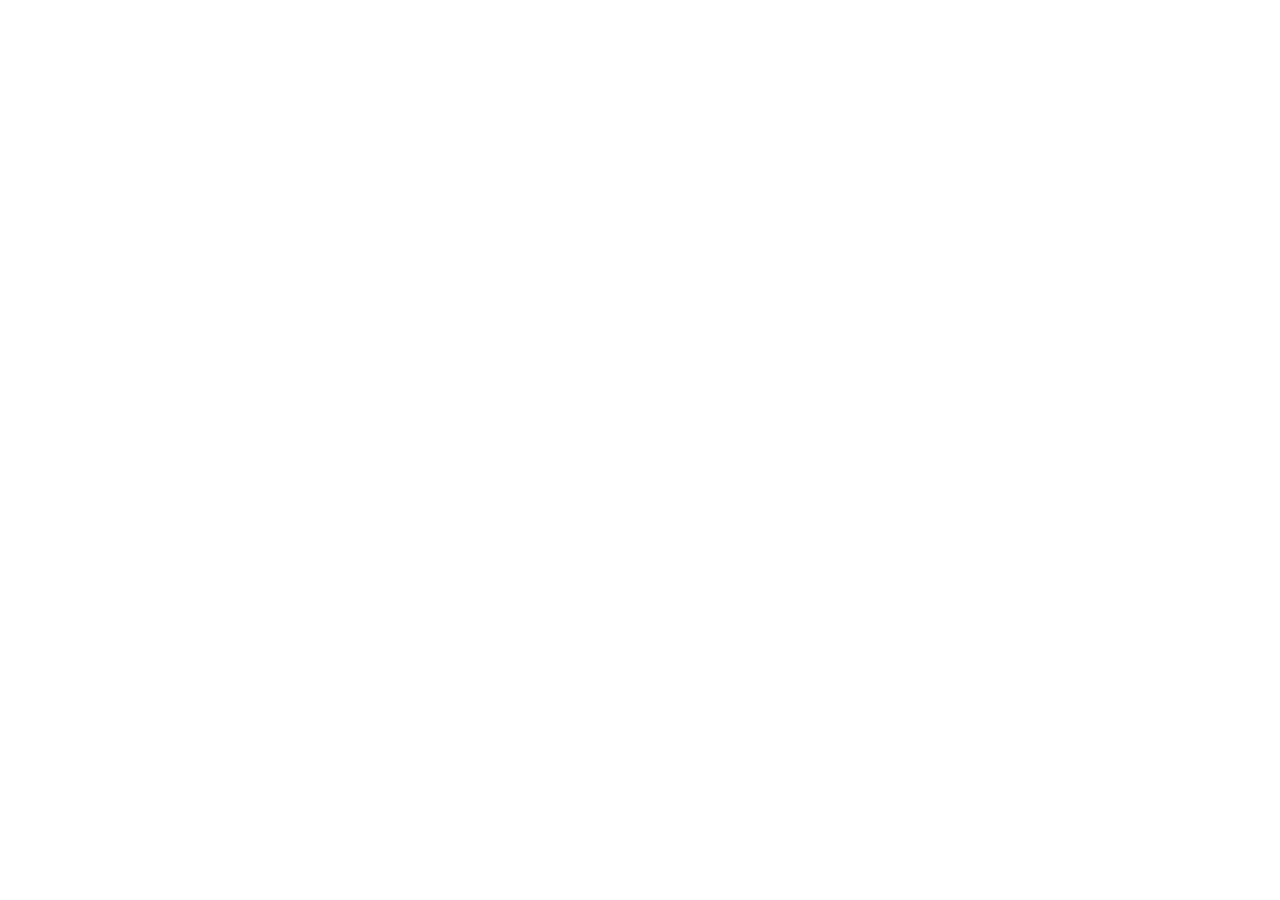
==== contact.html @ 13a6f025 "first commit" ====
<!DOCTYPE html>
<html lang="en">
<head>
    <meta charset="UTF-8">
    <meta name="viewport" content="width=device-width, initial-scale=1.0">
    <title>AfriConnectSummit — Contact</title>
    <link rel="stylesheet" href="css/style.css">
</head>
<body>
    

    <script src="js/main.js"></script>
</body>
</html>
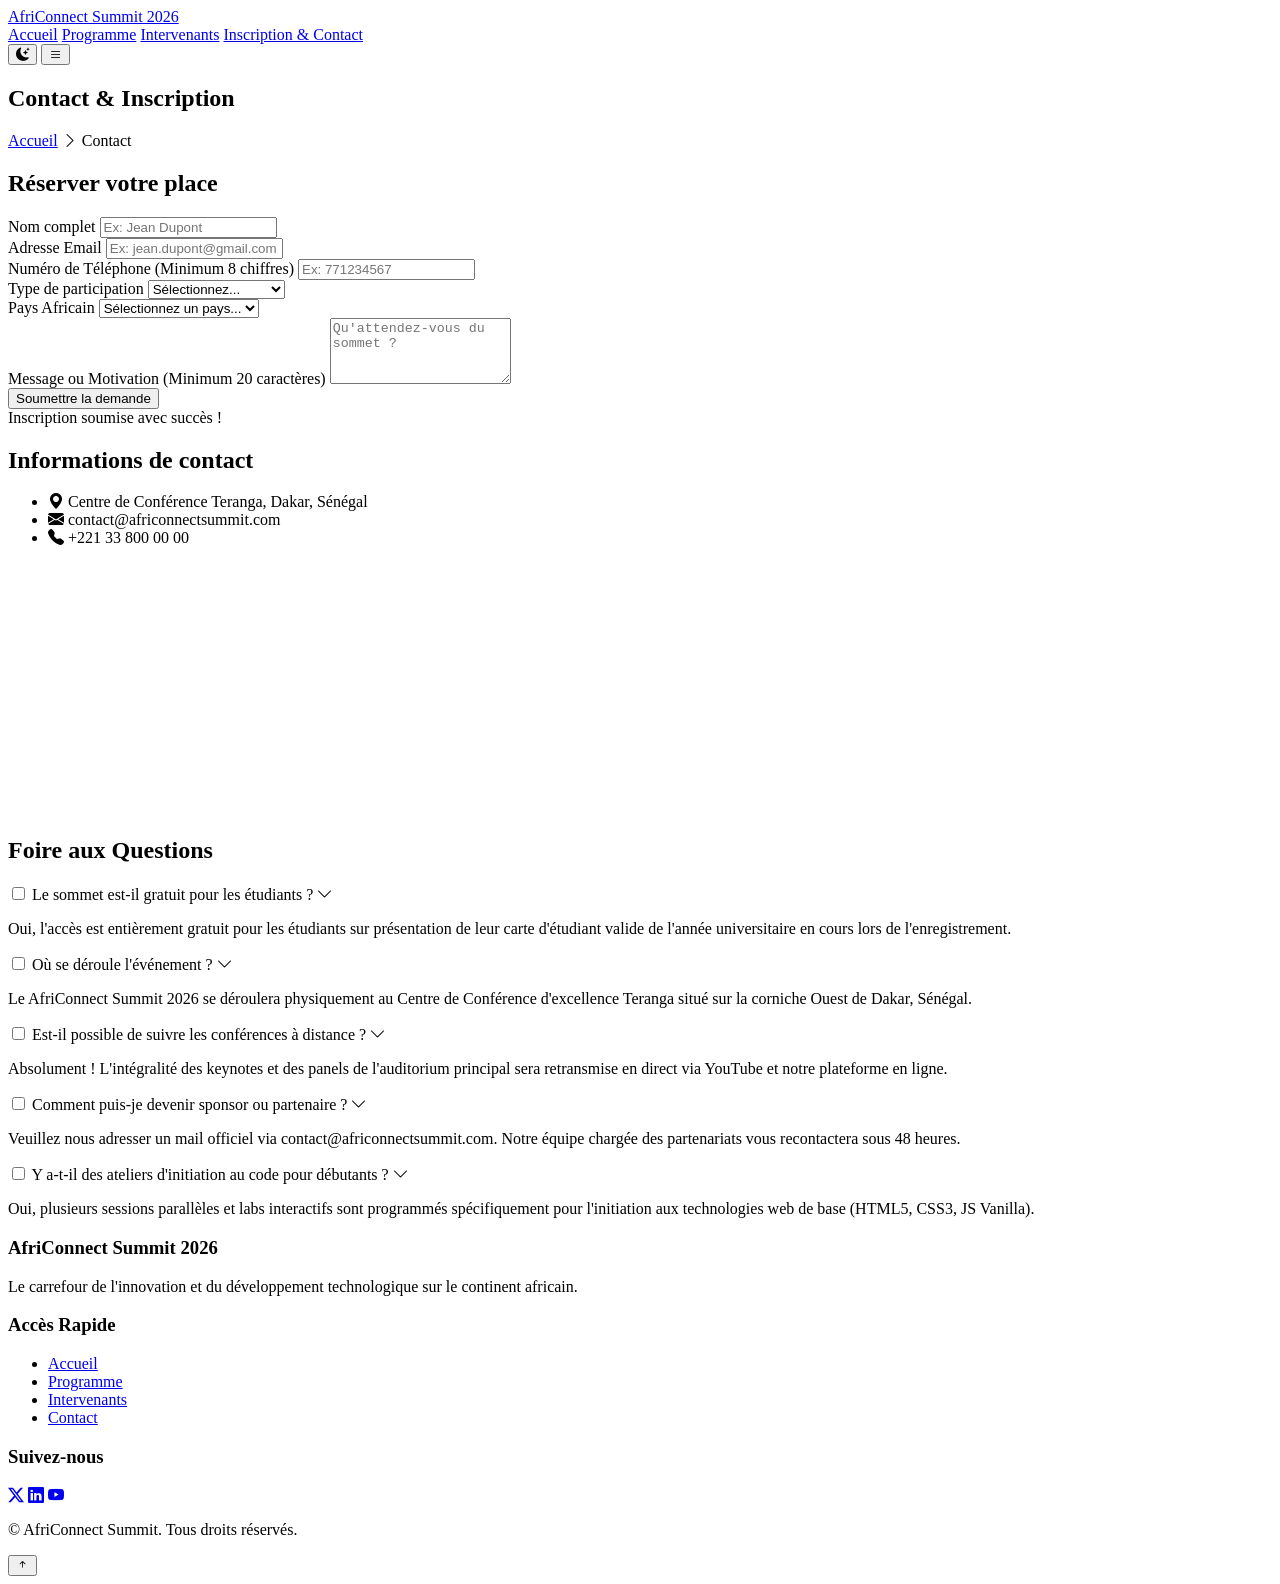
==== commit 8bdeee52: "HTML : structure complète des 4 pages avec sections et contenu texte" ====
--- a/contact.html
+++ b/contact.html
@@ -3,12 +3,239 @@
 <head>
     <meta charset="UTF-8">
     <meta name="viewport" content="width=device-width, initial-scale=1.0">
-    <title>AfriConnectSummit — Contact</title>
+    <title>AfriConnectSummit — Inscription & Contact</title>
+    <!-- Bootstrap Icons CDN -->
+    <link rel="stylesheet" href="https://cdn.jsdelivr.net/npm/bootstrap-icons@1.11.3/font/bootstrap-icons.min.css">
+    <!-- Fichier CSS Unique -->
     <link rel="stylesheet" href="css/style.css">
 </head>
 <body>
-    
-
-    <script src="js/main.js"></script>
+
+    <!-- NAVBAR -->
+    <header class="navbar">
+        <div class="navbar-container">
+            <a href="index.html" class="logo">AfriConnect Summit 2026</a>
+            <nav class="nav-menu" id="navMenu">
+                <a href="index.html" class="nav-link">Accueil</a>
+                <a href="programme.html" class="nav-link">Programme</a>
+                <a href="intervenants.html" class="nav-link">Intervenants</a>
+                <a href="contact.html" class="nav-link active">Inscription & Contact</a>
+            </nav>
+            <div class="nav-actions">
+                <button id="themeToggle" class="theme-btn" aria-label="Changer de thème">
+                    <i class="bi bi-moon-stars-fill" id="themeIcon"></i>
+                </button>
+                <button class="hamburger" id="hamburgerBtn" aria-label="Ouvrir le menu">
+                    <i class="bi bi-list"></i>
+                </button>
+            </div>
+        </div>
+    </header>
+
+    <main>
+        <!-- HERO INTERNE -->
+        <section class="internal-hero">
+            <div class="hero-overlay-content">
+                <h1>Contact & Inscription</h1>
+                <nav class="breadcrumb">
+                    <a href="index.html">Accueil</a> <i class="bi bi-chevron-right"></i> <span>Contact</span>
+                </nav>
+            </div>
+        </section>
+
+        <!-- FORMULAIRE D'INSCRIPTION (Deux colonnes Flexbox) -->
+        <section class="form-section">
+            <div class="contact-container">
+                <!-- Colonne Gauche : Formulaire -->
+                <div class="contact-col-form">
+                    <h2>Réserver votre place</h2>
+                    <form id="registrationForm" novalidate>
+                        <div class="form-group">
+                            <label for="fullName">Nom complet</label>
+                            <input type="text" id="fullName" placeholder="Ex: Jean Dupont">
+                            <span class="error-msg" id="errorName"></span>
+                        </div>
+
+                        <div class="form-group">
+                            <label for="email">Adresse Email</label>
+                            <input type="email" id="email" placeholder="Ex: jean.dupont@gmail.com">
+                            <span class="error-msg" id="errorEmail"></span>
+                        </div>
+
+                        <div class="form-group">
+                            <label for="phone">Numéro de Téléphone (Minimum 8 chiffres)</label>
+                            <input type="tel" id="phone" placeholder="Ex: 771234567">
+                            <span class="error-msg" id="errorPhone"></span>
+                        </div>
+
+                        <div class="form-grid-inputs">
+                            <div class="form-group">
+                                <label for="ticketType">Type de participation</label>
+                                <select id="ticketType">
+                                    <option value="">Sélectionnez...</option>
+                                    <option value="student">Étudiant (Gratuit)</option>
+                                    <option value="regular">Professionnel</option>
+                                    <option value="vip">Accès VIP / Presse</option>
+                                </select>
+                                <span class="error-msg" id="errorTicket"></span>
+                            </div>
+
+                            <div class="form-group">
+                                <label for="country">Pays Africain</label>
+                                <select id="country">
+                                    <option value="">Sélectionnez un pays...</option>
+                                    <option value="Senegal">Sénégal</option>
+                                    <option value="Cote-d-Ivoire">Côte d'Ivoire</option>
+                                    <option value="Mali">Mali</option>
+                                    <option value="Cameroun">Cameroun</option>
+                                    <option value="Gabon">Gabon</option>
+                                    <option value="Benin">Bénin</option>
+                                    <option value="Togo">Togo</option>
+                                    <option value="Guinee">Guinée</option>
+                                    <option value="Niger">Niger</option>
+                                    <option value="Burkina-Faso">Burkina Faso</option>
+                                </select>
+                                <span class="error-msg" id="errorCountry"></span>
+                            </div>
+                        </div>
+
+                        <div class="form-group">
+                            <label for="message">Message ou Motivation (Minimum 20 caractères)</label>
+                            <textarea id="message" rows="4" placeholder="Qu'attendez-vous du sommet ?"></textarea>
+                            <span class="error-msg" id="errorMessage"></span>
+                        </div>
+
+                        <button type="submit" class="btn btn-primary btn-block">Soumettre la demande</button>
+                        <div class="success-alert" id="successAlert">Inscription soumise avec succès !</div>
+                    </form>
+                </div>
+
+                <!-- Colonne Droite : Informations & Carte -->
+                <div class="contact-col-info">
+                    <h2>Informations de contact</h2>
+                    <ul class="info-list">
+                        <li><i class="bi bi-geo-alt-fill"></i> Centre de Conférence Teranga, Dakar, Sénégal</li>
+                        <li><i class="bi bi-envelope-fill"></i> contact@africonnectsummit.com</li>
+                        <li><i class="bi bi-telephone-fill"></i> +221 33 800 00 00</li>
+                    </ul>
+
+                    <!-- Carte Google Maps intégrée -->
+                    <div class="map-container">
+                        <iframe 
+                            src="https://www.google.com/maps/embed?pb=!1m18!1m12!1m3!1d3859.0435134764835!2d-17.47291762512684!3d14.704443985794697!2m3!1f0!2f0!3f0!3m2!1i1024!2i768!4f13.1!3m3!1m2!1s0xec1129b8fbfefc5%3A0x6e9f2868ef6be354!2sDakar%2C%20S%C3%A9n%C3%A9gal!5e0!3m2!1sfr!2ssn!4v1700000000000!5m2!1sfr!2ssn" 
+                            width="100%" 
+                            height="250" 
+                            style="border:0;" 
+                            allowfullscreen="" 
+                            loading="lazy" 
+                            referrerpolicy="no-referrer-when-downgrade">
+                        </iframe>
+                    </div>
+                </div>
+            </div>
+        </section>
+
+        <!-- ACCORDÉON FAQ (CSS Pure avec :checked / sans JS) -->
+        <section class="faq-section">
+            <h2 class="section-title">Foire aux Questions</h2>
+            <div class="faq-accordion">
+                <!-- FAQ 1 -->
+                <div class="faq-item">
+                    <input type="checkbox" id="faq1" class="faq-toggle">
+                    <label for="faq1" class="faq-header">
+                        Le sommet est-il gratuit pour les étudiants ?
+                        <span class="faq-icon"><i class="bi bi-chevron-down"></i></span>
+                    </label>
+                    <div class="faq-content">
+                        <p>Oui, l'accès est entièrement gratuit pour les étudiants sur présentation de leur carte d'étudiant valide de l'année universitaire en cours lors de l'enregistrement.</p>
+                    </div>
+                </div>
+
+                <!-- FAQ 2 -->
+                <div class="faq-item">
+                    <input type="checkbox" id="faq2" class="faq-toggle">
+                    <label for="faq2" class="faq-header">
+                        Où se déroule l'événement ?
+                        <span class="faq-icon"><i class="bi bi-chevron-down"></i></span>
+                    </label>
+                    <div class="faq-content">
+                        <p>Le AfriConnect Summit 2026 se déroulera physiquement au Centre de Conférence d'excellence Teranga situé sur la corniche Ouest de Dakar, Sénégal.</p>
+                    </div>
+                </div>
+
+                <!-- FAQ 3 -->
+                <div class="faq-item">
+                    <input type="checkbox" id="faq3" class="faq-toggle">
+                    <label for="faq3" class="faq-header">
+                        Est-il possible de suivre les conférences à distance ?
+                        <span class="faq-icon"><i class="bi bi-chevron-down"></i></span>
+                    </label>
+                    <div class="faq-content">
+                        <p>Absolument ! L'intégralité des keynotes et des panels de l'auditorium principal sera retransmise en direct via YouTube et notre plateforme en ligne.</p>
+                    </div>
+                </div>
+
+                <!-- FAQ 4 -->
+                <div class="faq-item">
+                    <input type="checkbox" id="faq4" class="faq-toggle">
+                    <label for="faq4" class="faq-header">
+                        Comment puis-je devenir sponsor ou partenaire ?
+                        <span class="faq-icon"><i class="bi bi-chevron-down"></i></span>
+                    </label>
+                    <div class="faq-content">
+                        <p>Veuillez nous adresser un mail officiel via contact@africonnectsummit.com. Notre équipe chargée des partenariats vous recontactera sous 48 heures.</p>
+                    </div>
+                </div>
+
+                <!-- FAQ 5 -->
+                <div class="faq-item">
+                    <input type="checkbox" id="faq5" class="faq-toggle">
+                    <label for="faq5" class="faq-header">
+                        Y a-t-il des ateliers d'initiation au code pour débutants ?
+                        <span class="faq-icon"><i class="bi bi-chevron-down"></i></span>
+                    </label>
+                    <div class="faq-content">
+                        <p>Oui, plusieurs sessions parallèles et labs interactifs sont programmés spécifiquement pour l'initiation aux technologies web de base (HTML5, CSS3, JS Vanilla).</p>
+                    </div>
+                </div>
+            </div>
+        </section>
+    </main>
+
+    <!-- FOOTER -->
+    <footer class="main-footer">
+        <div class="footer-container">
+            <div class="footer-col">
+                <h3>AfriConnect Summit 2026</h3>
+                <p>Le carrefour de l'innovation et du développement technologique sur le continent africain.</p>
+            </div>
+            <div class="footer-col">
+                <h3>Accès Rapide</h3>
+                <ul class="footer-links">
+                    <li><a href="index.html">Accueil</a></li>
+                    <li><a href="programme.html">Programme</a></li>
+                    <li><a href="intervenants.html">Intervenants</a></li>
+                    <li><a href="contact.html">Contact</a></li>
+                </ul>
+            </div>
+            <div class="footer-col">
+                <h3>Suivez-nous</h3>
+                <div class="social-icons">
+                    <a href="#" aria-label="Twitter X"><i class="bi bi-twitter-x"></i></a>
+                    <a href="#" aria-label="LinkedIn"><i class="bi bi-linkedin"></i></a>
+                    <a href="#" aria-label="YouTube"><i class="bi bi-youtube"></i></a>
+                </div>
+            </div>
+        </div>
+        <div class="footer-bottom">
+            <p>&copy; <span id="currentYear"></span> AfriConnect Summit. Tous droits réservés.</p>
+        </div>
+    </footer>
+
+    <button id="scrollTopBtn" class="scroll-top-btn" aria-label="Retour en haut de page">
+        <i class="bi bi-arrow-up-short"></i>
+    </button>
+
+<script src="js/main.js"></script>
 </body>
 </html>
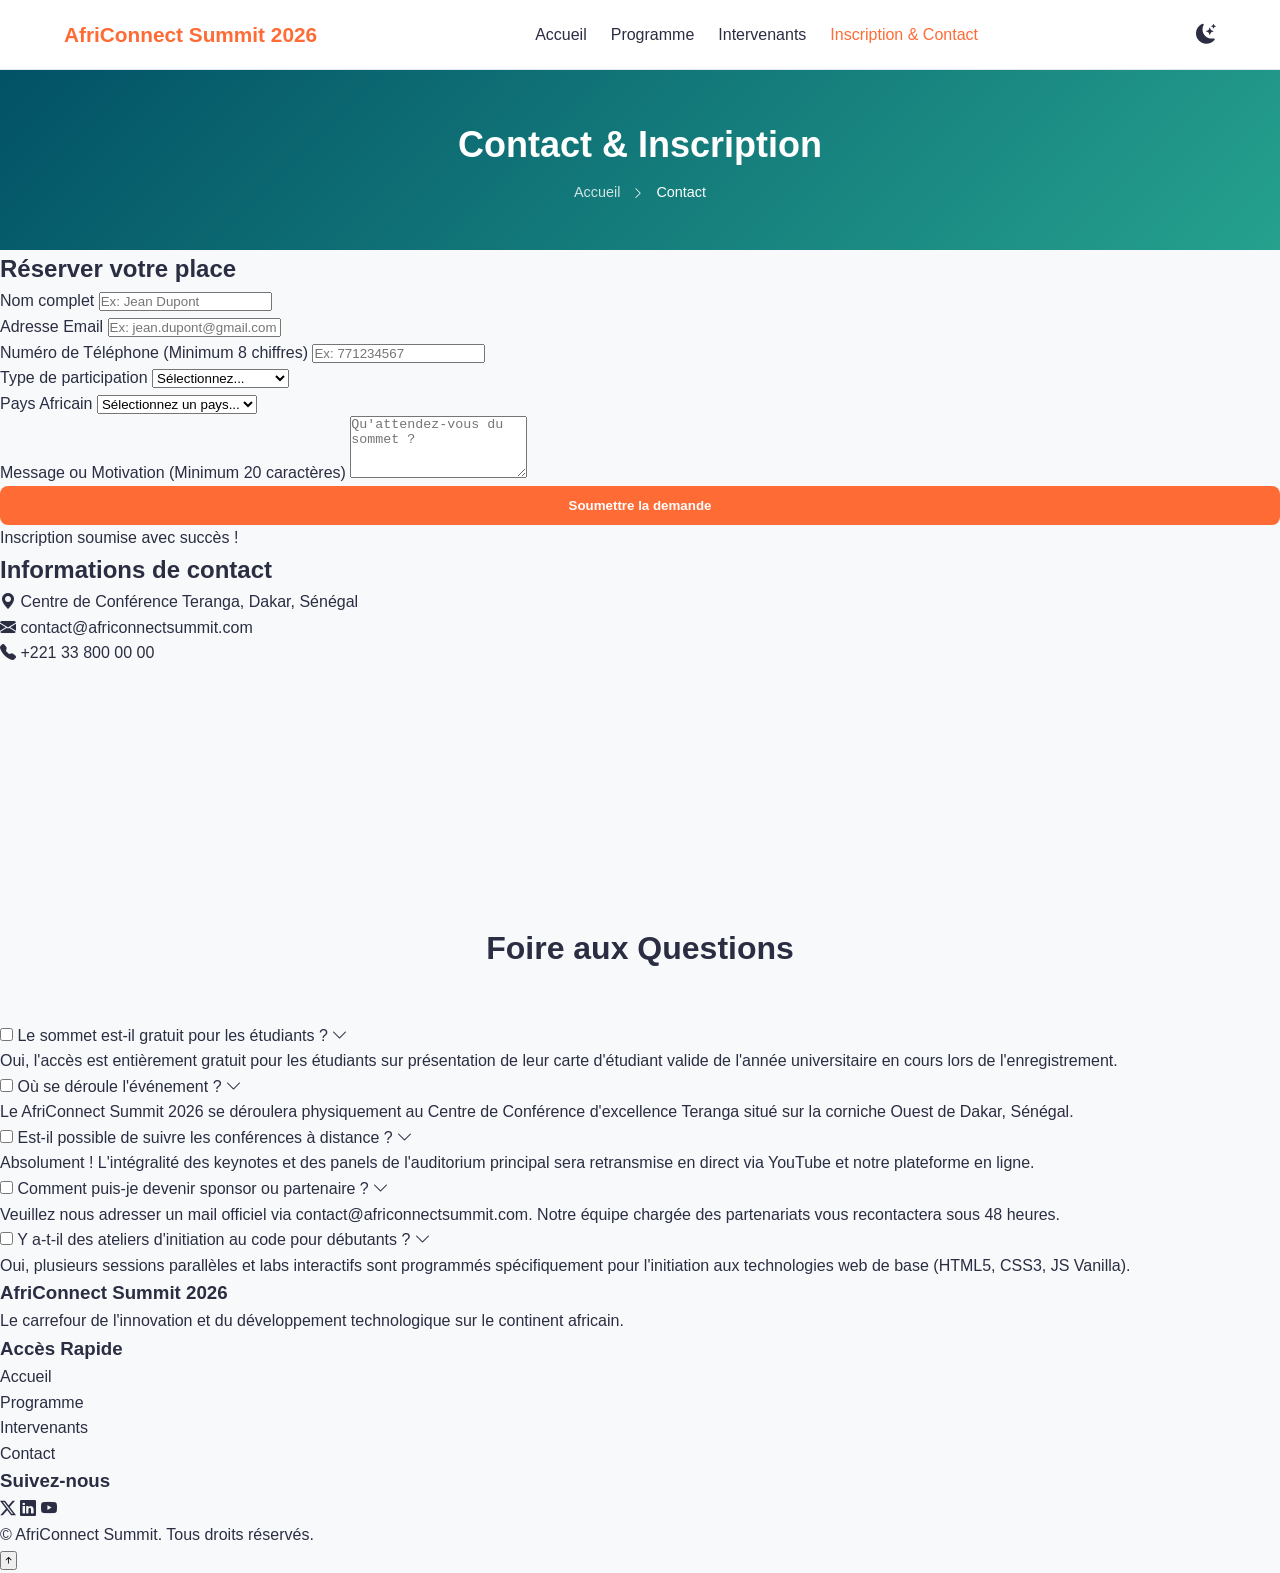
==== commit c26294eb: "SECTION HERO CHIFFRES CLES contrainte flexbox INTERVENANTS" ====
--- a/contact.html
+++ b/contact.html
@@ -1,5 +1,5 @@
 <!DOCTYPE html>
-<html lang="en">
+<html lang="fr">
 <head>
     <meta charset="UTF-8">
     <meta name="viewport" content="width=device-width, initial-scale=1.0">
@@ -123,9 +123,8 @@
                     <div class="map-container">
                         <iframe 
                             src="https://www.google.com/maps/embed?pb=!1m18!1m12!1m3!1d3859.0435134764835!2d-17.47291762512684!3d14.704443985794697!2m3!1f0!2f0!3f0!3m2!1i1024!2i768!4f13.1!3m3!1m2!1s0xec1129b8fbfefc5%3A0x6e9f2868ef6be354!2sDakar%2C%20S%C3%A9n%C3%A9gal!5e0!3m2!1sfr!2ssn!4v1700000000000!5m2!1sfr!2ssn" 
-                            width="100%" 
                             height="250" 
-                            style="border:0;" 
+                             style="border:0; width: 100%;"
                             allowfullscreen="" 
                             loading="lazy" 
                             referrerpolicy="no-referrer-when-downgrade">
--- a/css/style.css
+++ b/css/style.css
@@ -0,0 +1,491 @@
+/* ==========================================================================
+   VARIABLES GLOBAL (Contraintes : min 8 variables dans root)
+   ========================================================================== */
+:root {
+    --primary-color: #ff6b35;       /* Orange vif d'Afrique */
+    --secondary-color: #004e64;     /* Bleu profond */
+    --accent-color: #25a18e;        /* Vert d'eau africain */
+    --bg-color: #f7f9fa;            /* Fond clair */
+    --card-bg: #ffffff;             /* Cartes blanches */
+    --text-color: #2b2d42;          /* Texte principal */
+    --text-muted: #6c757d;          /* Texte secondaire */
+    --border-color: #e2e8f0;        /* Bordures légères */
+    --transition-speed: 0.3s;       /* Vitesse de transition uniforme */
+    --border-radius: 8px;           /* Arrondi d'éléments */
+}
+
+/* Variables du Dark Mode via attribut data-theme */
+[data-theme="dark"] {
+    --bg-color: #0f172a;            /* Fond ardoise sombre */
+    --card-bg: #1e293b;             /* Cartes sombres */
+    --text-color: #f8fafc;          /* Texte clair */
+    --text-muted: #94a3b8;          /* Texte secondaire gris clair */
+    --border-color: #334155;        /* Bordures foncées */
+    --secondary-color: #38bdf8;     /* Cyan lumineux pour accentuer */
+}
+
+/* ==========================================================================
+   RÈGLES DE BASE & POLICES (Google Fonts Expressive/Readable)
+   ========================================================================== */
+@import url('https://fonts.googleapis.com/css2?family=Plus+Jakarta+Sans:wght@400;500;600;700&family=Syne:wght@700;800&display=swap');
+
+* {
+    margin: 0;
+    padding: 0;
+    box-sizing: border-box;
+}
+
+body {
+    font-family: 'Plus Jakarta Sans', sans-serif;
+    background-color: var(--bg-color);
+    color: var(--text-color);
+    line-height: 1.6;
+    transition: background-color var(--transition-speed), color var(--transition-speed);
+}
+
+h1, h2, h3, .logo {
+    font-family: 'Syne', sans-serif;
+    font-weight: 800;
+}
+
+a {
+    text-decoration: none;
+    color: inherit;
+    transition: color var(--transition-speed);
+}
+
+img {
+    max-width: 100%;
+    display: block;
+}
+
+/* ==========================================================================
+   BOUTONS & TRANSITIONS (Contraintes : Transition sur tous les interactifs)
+   ========================================================================== */
+.btn {
+    display: inline-block;
+    padding: 0.75rem 1.5rem;
+    font-weight: 600;
+    border-radius: var(--border-radius);
+    cursor: pointer;
+    border: none;
+    text-align: center;
+    transition: all var(--transition-speed) ease-in-out;
+}
+
+.btn-primary {
+    background-color: var(--primary-color);
+    color: white;
+}
+
+.btn-primary:hover {
+    filter: brightness(1.1);
+    transform: translateY(-2px);
+}
+
+.btn-secondary {
+    background-color: transparent;
+    color: var(--text-color);
+    border: 2px solid var(--text-color);
+}
+
+.btn-secondary:hover {
+    background-color: var(--text-color);
+    color: var(--bg-color);
+}
+
+.btn-block {
+    width: 100%;
+    display: block;
+}
+
+/* ==========================================================================
+   NAVBAR & MENU HAMBURGER (Contrainte Flexbox 1)
+   ========================================================================== */
+.navbar {
+    position: fixed;
+    top: 0;
+    left: 0;
+    width: 100%;
+    height: 70px;
+    background-color: var(--card-bg);
+    border-bottom: 1px solid var(--border-color);
+    z-index: 1000;
+    transition: background-color var(--transition-speed), border var(--transition-speed);
+}
+
+.navbar-container {
+    max-width: 1200px;
+    margin: 0 auto;
+    height: 100%;
+    padding: 0 1.5rem;
+    display: flex;
+    justify-content: space-between;
+    align-items: center;
+}
+
+.logo {
+    font-size: 1.3rem;
+    color: var(--primary-color);
+}
+
+.nav-menu {
+    display: flex;
+    gap: 1.5rem;
+}
+
+.nav-link {
+    font-weight: 500;
+    position: relative;
+    padding: 0.5rem 0;
+}
+
+.nav-link:hover, .nav-link.active {
+    color: var(--primary-color);
+}
+
+.nav-actions {
+    display: flex;
+    align-items: center;
+    gap: 1rem;
+}
+
+.theme-btn, .hamburger {
+    background: none;
+    border: none;
+    color: var(--text-color);
+    font-size: 1.25rem;
+    cursor: pointer;
+    transition: transform var(--transition-speed);
+}
+
+.theme-btn:hover, .hamburger:hover {
+    transform: scale(1.1);
+    color: var(--primary-color);
+}
+
+.hamburger {
+    display: none; /* Masqué sur desktop */
+}
+
+/* ==========================================================================
+   SECTION HERO & COMTE À REBOURS
+   ========================================================================== */
+.hero {
+    min-height: 100vh;
+    display: flex;
+    align-items: center;
+    justify-content: center;
+    text-align: center;
+    padding: 90px 1.5rem 2rem 1.5rem;
+    background: radial-gradient(circle, rgba(255,107,53,0.08) 0%, rgba(0,78,100,0.05) 100%);
+    position: relative;
+}
+
+.hero-content {
+    max-width: 800px;
+}
+
+.hero-title {
+    font-size: 2.8rem;
+    line-height: 1.1;
+    margin-bottom: 1rem;
+    color: var(--text-color);
+}
+
+.hero-subtitle {
+    font-size: 1.25rem;
+    color: var(--text-muted);
+    margin-bottom: 2rem;
+}
+
+/* Compte à rebours Flexbox (Contrainte Flexbox 2) */
+.countdown {
+    display: flex;
+    justify-content: center;
+    gap: 1rem;
+    margin-bottom: 2.5rem;
+    flex-wrap: wrap;
+}
+
+.countdown-item {
+    background-color: var(--card-bg);
+    border: 1px solid var(--border-color);
+    min-width: 90px;
+    padding: 1rem;
+    border-radius: var(--border-radius);
+    box-shadow: 0 4px 6px -1px rgba(0,0,0,0.05);
+}
+
+.countdown-item span {
+    font-size: 2rem;
+    font-weight: 700;
+    color: var(--primary-color);
+}
+
+.countdown-item p {
+    font-size: 0.8rem;
+    color: var(--text-muted);
+    text-transform: uppercase;
+}
+
+.hero-buttons {
+    display: flex;
+    justify-content: center;
+    gap: 1rem;
+}
+
+/* ==========================================================================
+   SECTION CHIFFRES CLÉS (Contrainte CSS Grid 1)
+   ========================================================================== */
+.section-title {
+    text-align: center;
+    font-size: 2rem;
+    margin-bottom: 3rem;
+    position: relative;
+}
+
+.stats-section {
+    padding: 5rem 1.5rem;
+    max-width: 1200px;
+    margin: 0 auto;
+}
+
+.stats-grid {
+    display: grid;
+    grid-template-columns: repeat(4, 1fr);
+    gap: 1.5rem;
+}
+
+.stat-card {
+    background-color: var(--card-bg);
+    border: 1px solid var(--border-color);
+    border-radius: var(--border-radius);
+    padding: 2.5rem 1.5rem;
+    text-align: center;
+    transition: transform var(--transition-speed);
+}
+
+.stat-card:hover {
+    transform: translateY(-5px);
+}
+
+.stat-icon {
+    font-size: 2rem;
+    color: var(--primary-color);
+    margin-bottom: 1rem;
+    display: block;
+}
+
+.stat-number {
+    font-size: 2.5rem;
+    font-weight: 700;
+    display: block;
+    color: var(--text-color);
+}
+
+.stat-label {
+    color: var(--text-muted);
+    font-size: 0.95rem;
+}
+
+/* ==========================================================================
+   POURQUOI PARTICIPER (Contrainte Flexbox 3)
+   ========================================================================== */
+.why-section {
+    padding: 5rem 1.5rem;
+    background-color: var(--card-bg);
+    border-top: 1px solid var(--border-color);
+}
+
+.why-flex {
+    display: flex;
+    max-width: 1200px;
+    margin: 0 auto;
+    gap: 2rem;
+}
+
+.why-card {
+    flex: 1;
+    padding: 2rem;
+    border-radius: var(--border-radius);
+    background-color: var(--bg-color);
+    border: 1px solid var(--border-color);
+    transition: all var(--transition-speed);
+}
+
+.why-card:hover {
+    border-color: var(--primary-color);
+}
+
+.why-icon-box {
+    width: 50px;
+    height: 50px;
+    background-color: rgba(255,107,53,0.1);
+    color: var(--primary-color);
+    display: flex;
+    align-items: center;
+    justify-content: center;
+    border-radius: var(--border-radius);
+    font-size: 1.5rem;
+    margin-bottom: 1.25rem;
+}
+
+.why-card h3 {
+    margin-bottom: 0.75rem;
+}
+
+.why-card p {
+    color: var(--text-muted);
+}
+
+/* ==========================================================================
+   INTERVENANTS (PAGE ACCUEIL & PAGE COMMUNE)
+   ========================================================================== */
+.featured-speakers {
+    padding: 5rem 1.5rem;
+    max-width: 1200px;
+    margin: 0 auto;
+}
+
+.speakers-grid {
+    display: grid;
+    grid-template-columns: repeat(4, 1fr);
+    gap: 1.5rem;
+    margin-bottom: 2.5rem;
+}
+
+.speaker-card {
+    background-color: var(--card-bg);
+    border: 1px solid var(--border-color);
+    border-radius: var(--border-radius);
+    padding: 1.5rem;
+    text-align: center;
+    transition: transform var(--transition-speed), box-shadow var(--transition-speed);
+}
+
+.speaker-card:hover {
+    transform: translateY(-5px);
+    box-shadow: 0 10px 15px -3px rgba(0,0,0,0.05);
+}
+
+.speaker-img-container {
+    width: 100%;
+    aspect-ratio: 1;
+    border-radius: var(--border-radius);
+    overflow: hidden;
+    margin-bottom: 1rem;
+    background-color: var(--border-color);
+}
+
+.speaker-img {
+    width: 100%;
+    height: 100%;
+    object-fit: cover;
+    transition: transform var(--transition-speed);
+}
+
+.speaker-card:hover .speaker-img {
+    transform: scale(1.05);
+}
+
+.speaker-title {
+    font-size: 0.9rem;
+    color: var(--primary-color);
+    font-weight: 600;
+}
+
+.speaker-country {
+    font-size: 0.8rem;
+    color: var(--text-muted);
+    text-transform: uppercase;
+}
+
+.center-btn {
+    text-align: center;
+}
+
+/* ==========================================================================
+   PARTENAIRES SPONSORS
+   ========================================================================== */
+.sponsors-section {
+    padding: 5rem 1.5rem;
+    background-color: var(--card-bg);
+    border-top: 1px solid var(--border-color);
+}
+
+.sponsor-tier {
+    max-width: 1000px;
+    margin: 0 auto 2.5rem auto;
+    text-align: center;
+}
+
+.sponsor-tier h3 {
+    font-size: 1.1rem;
+    color: var(--text-muted);
+    margin-bottom: 1.5rem;
+    text-transform: uppercase;
+}
+
+.sponsor-logos {
+    display: flex;
+    justify-content: center;
+    align-items: center;
+    gap: 3rem;
+    flex-wrap: wrap;
+}
+
+.sponsor-logo {
+    font-weight: 700;
+    color: var(--text-muted);
+    transition: color var(--transition-speed);
+}
+
+/* Différenciation Or, Argent, Bronze */
+.sponsor-gold .sponsor-logo {
+    font-size: 1.5rem;
+    color: #d4af37;
+}
+
+.sponsor-silver .sponsor-logo {
+    font-size: 1.25rem;
+    color: #aaa;
+}
+
+.sponsor-bronze .sponsor-logo {
+    font-size: 1rem;
+    color: #cd7f32;
+}
+
+/* ==========================================================================
+   HERO INTERNE (Programme, Intervenants, Contact)
+   ========================================================================== */
+.internal-hero {
+    height: 250px;
+    background: linear-gradient(135deg, var(--secondary-color) 0%, var(--accent-color) 100%);
+    display: flex;
+    align-items: center;
+    justify-content: center;
+    text-align: center;
+    color: white;
+    padding-top: 70px;
+}
+
+.hero-overlay-content h1 {
+    font-size: 2.25rem;
+    margin-bottom: 0.5rem;
+}
+
+.breadcrumb {
+    font-size: 0.9rem;
+}
+
+.breadcrumb a {
+    color: rgba(255,255,255,0.8);
+}
+
+.breadcrumb i {
+    font-size: 0.75rem;
+    margin: 0 0.5rem;
+}
+
